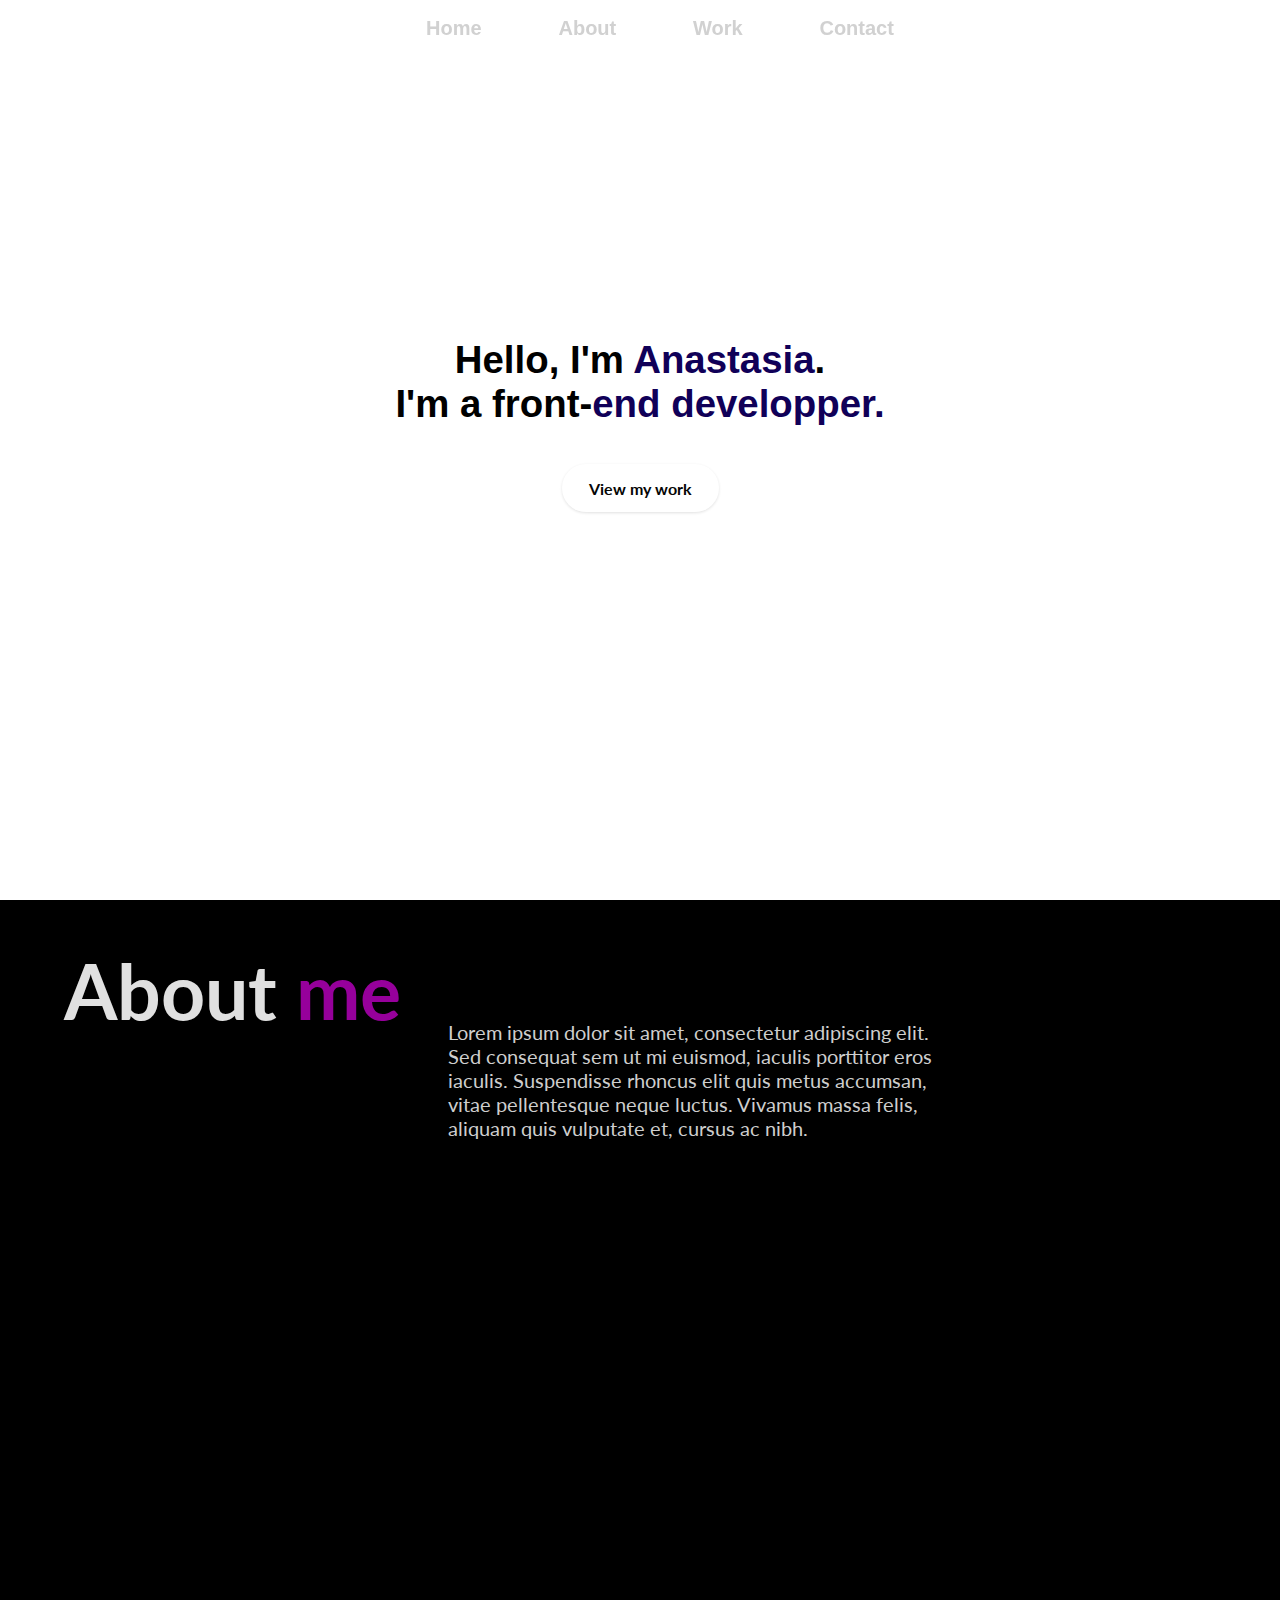
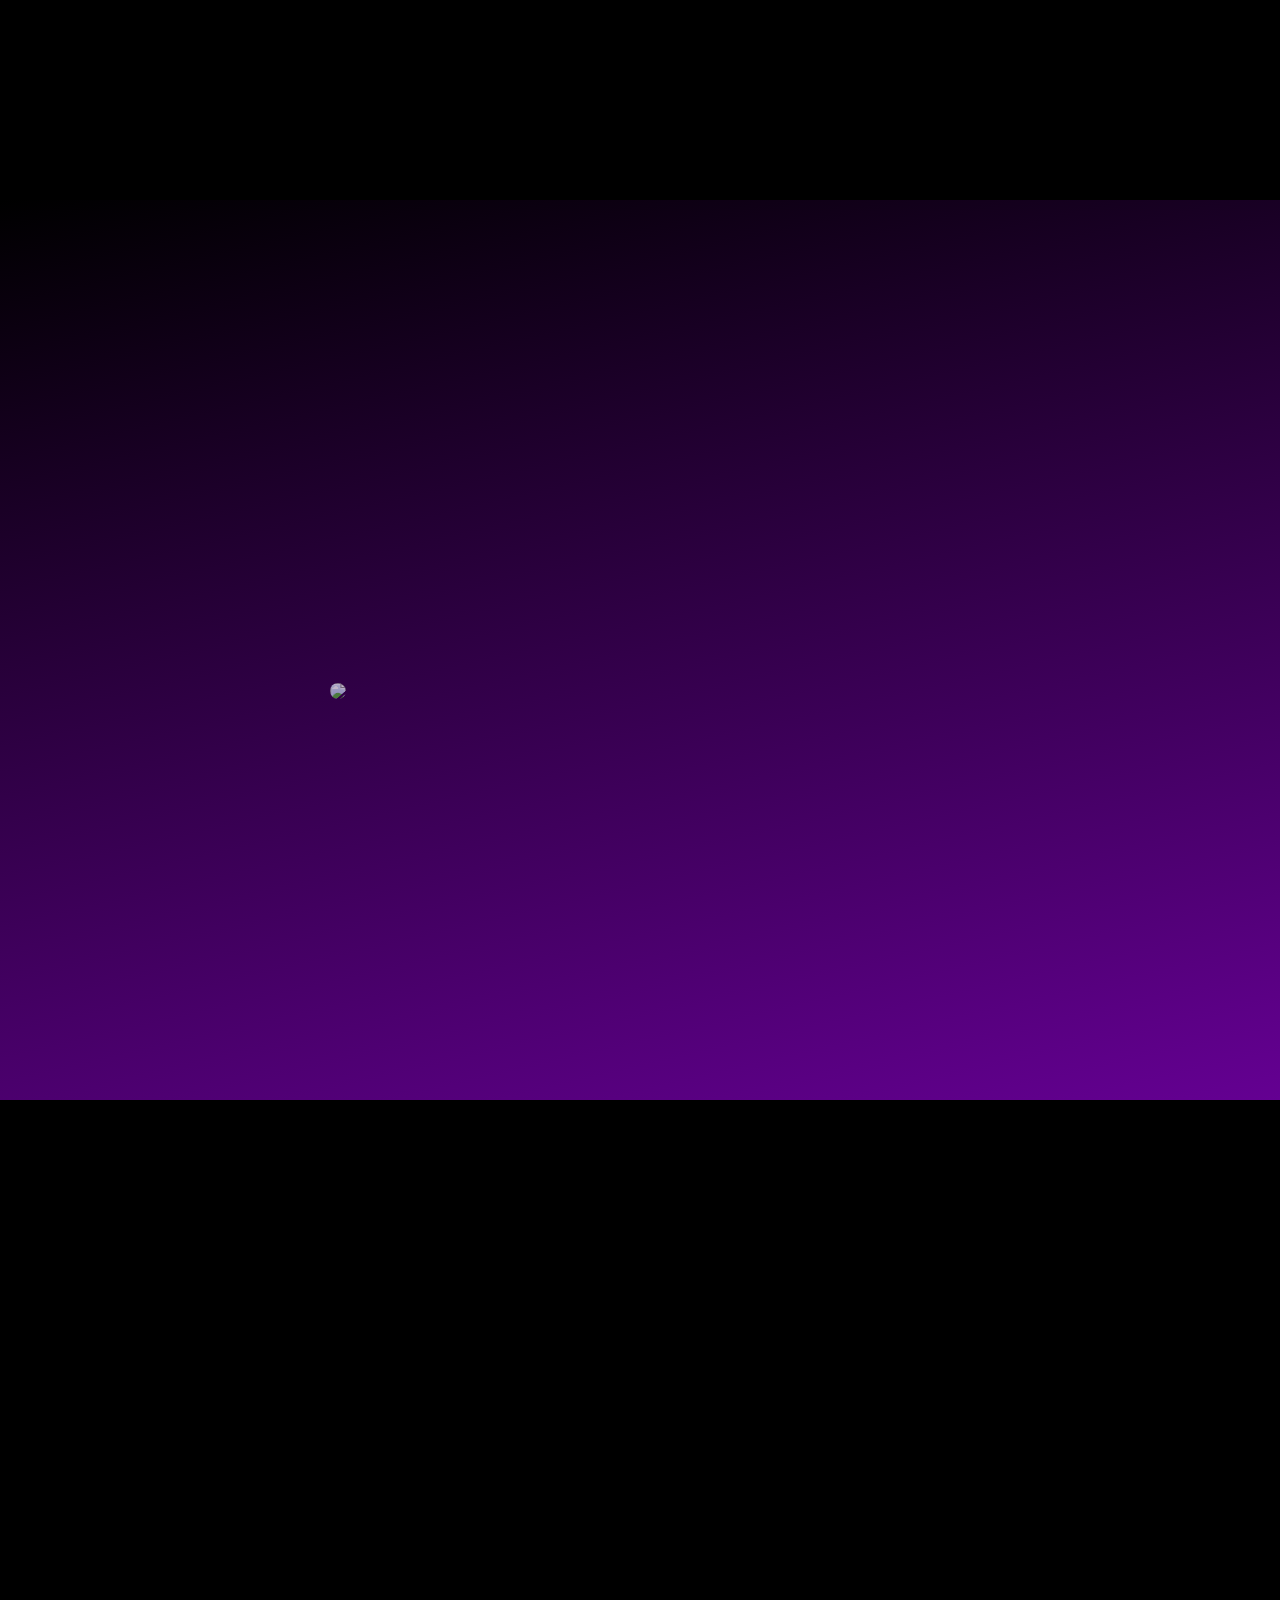
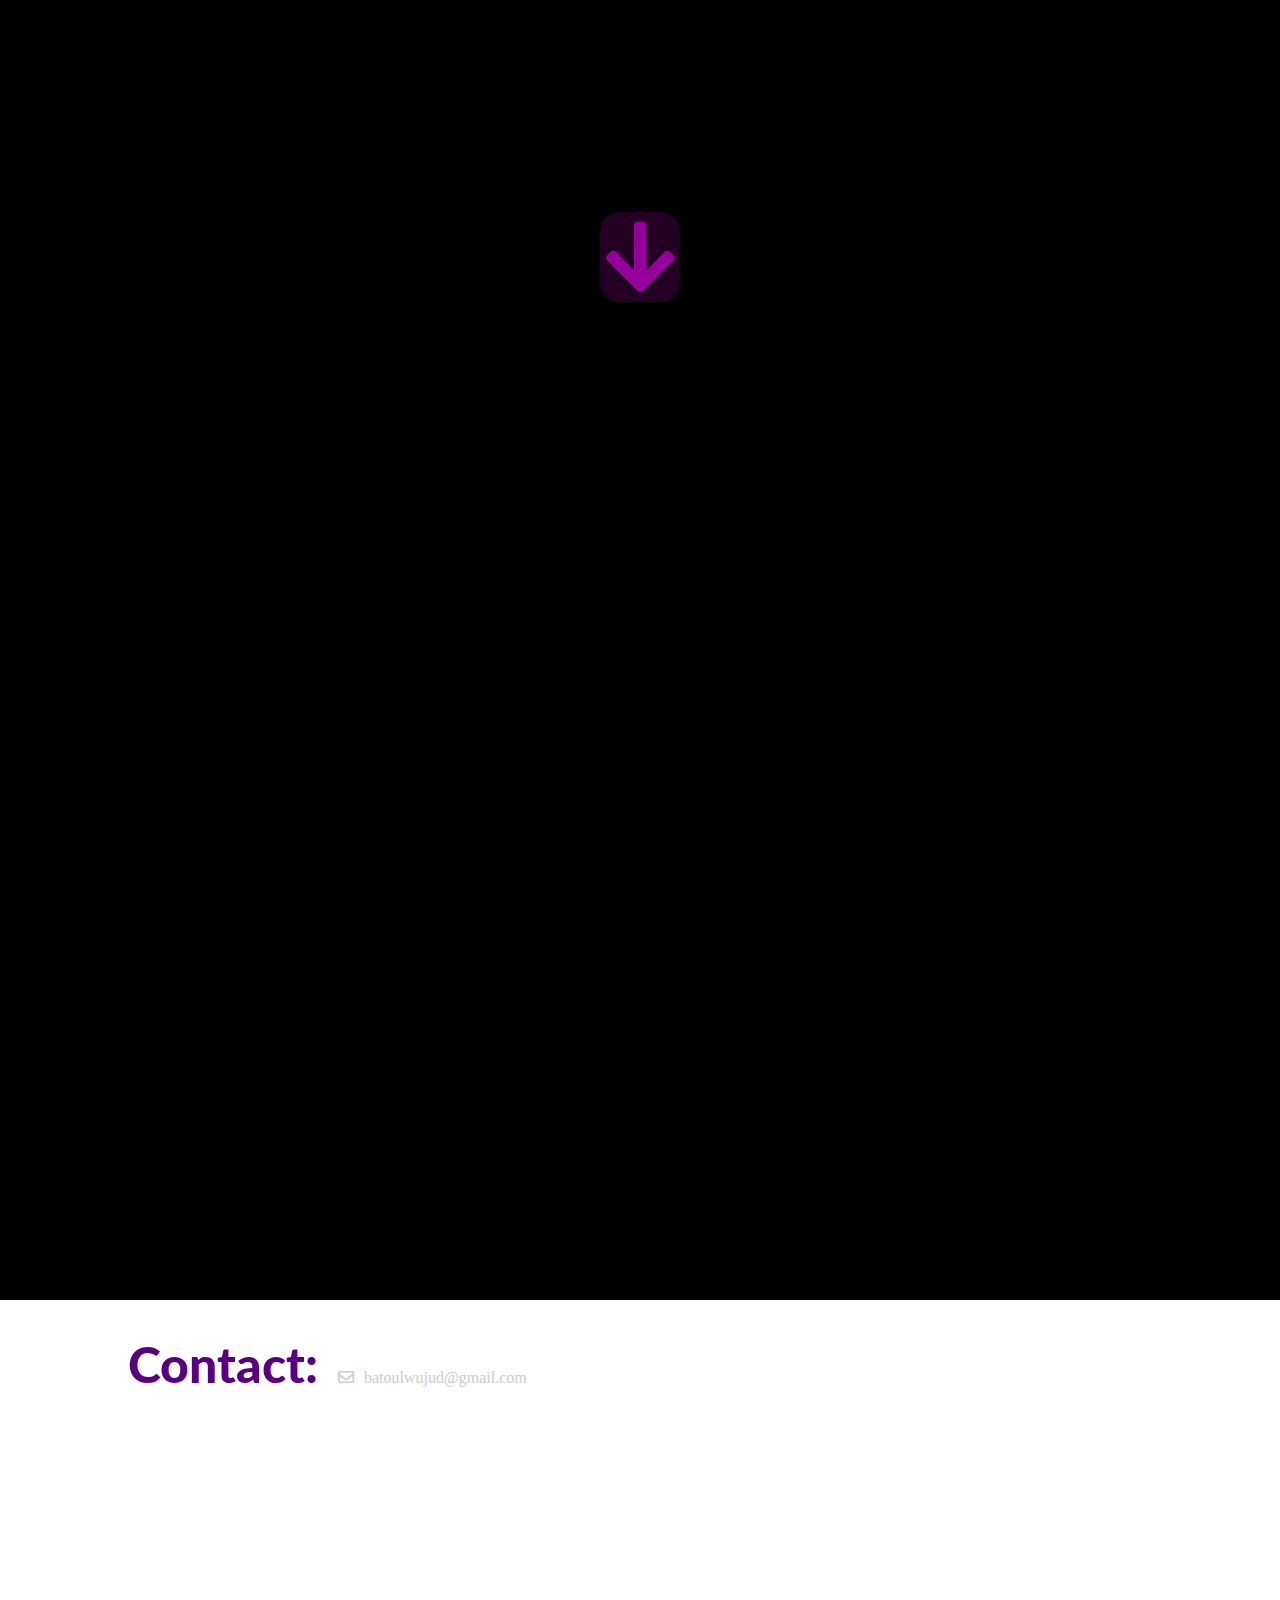
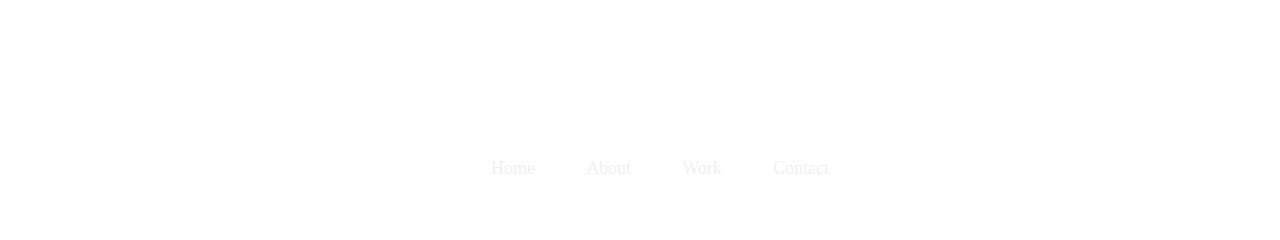
==== index.html @ 2432397b "Add files via upload" ====
<!DOCTYPE html>
<html>
<head>
    <title>Anastasia Portfolio</title>
    <script type="text/javascript" src="scripts.js" defer></script>
    <link rel="stylesheet" type="text/css" href="styles.css">
    <link rel="stylesheet" href="https://cdnjs.cloudflare.com/ajax/libs/font-awesome/5.15.3/css/all.min.css"/>
    <meta name="viewport" content="width=device-width, initial-scale=1.0">
    <link href="https://fonts.googleapis.com/css?family=Lato&display=swap" rel="stylesheet">
    <link rel="icon" type="image/x-icon" href="media/favicon.png">
</head>

<body>
    <div class="grid-container">
        
        <div class="principal-page" id="principal-page">
        <!--**************************************** Menu ******************************************-->
        <div class="row2" id="row2">
            <div class="row2-menu" style="position: sticky; top: 18px;">
            <ul>
                <li><a href="#" class="menu-link">Home</a></li>
                <li><a href="#about" class="menu-link">About</a></li>
                <li><a href="#work" class="menu-link">Work</a></li>
                <li><a href="#contact" class="menu-link">Contact</a></li>
            </ul>
            </div>
        </div>
        <div class="menu-button-container" id="reveal-button">
            <button class="menu-button" onclick="revealMenu()"><i class="fas fa-bars fa-3x fa-color"></i></button>
        </div>

        <div class="menu-visible" id="menu-visible">
            <div class="menu-button-closer" id="close-button">
                <button class="close-button" onclick="hideMenu()"><i class="fas fa-times fa-3x fa-color"></i></button>
            </div>
            <ul>
                <li><a href="#" class="menu-link">Home</a></li>
                <li><a href="#about" class="menu-link">About</a></li>
                <li><a href="#work" class="menu-link">Work</a></li>
                <li><a href="#contact" class="menu-link">Contact</a></li>
            </ul>
        </div>

        <!--**************************************** Big grid ******************************************-->
        <div class="row3">
            <div class="middle">
                <p>Hello, I'm <span>Anastasia</span>.<br>I'm a front-<span>end developper.</span></p>
                <button type="button" class="button"><a href="#about">View my work</a></button>
            </div>
        </div>
        </div>
        
        <!--**************************************** About Me ******************************************-->
        <div class="row4" id="about">
            <div class="header">
                <div class="col-1 hidden"><h1>About <span>me</span></h1></div>
                <div class="col-2 hidden">
                    <p>Lorem ipsum dolor sit amet, consectetur adipiscing elit. Sed consequat sem ut mi euismod, iaculis porttitor eros iaculis. Suspendisse rhoncus elit quis metus accumsan, vitae pellentesque neque luctus. Vivamus massa felis, aliquam quis vulputate et, cursus ac nibh.</p>
                </div>
            </div>
            <div class="skills hidden">
                <div class="col1"><h1>HTML</h1></div>
                <div class="col1"><h1>CSS</h1></div>
                <div class="col1"><h1>JAVASCRIPT</h1></div>
                <div class="col1"><h1>BOOTSTRAP4</h1></div>
            </div>
        
        </div>
        <!--**************************************** Work ******************************************-->
        <div class="row5" id="work">
            <div class="desktop">
                <h1 class="hidden">Responsive web pages</h1>
                <a href="crystalwebsite/index.html" target="_blank"><img class="hidden" src="media/CrystalDesktop.jpg"></a>
            </div>
            <div class="mobile hidden">
                <a href="crystalwebsite/index.html" target="_blank"><img src="media/MobileCrystal.jpg"></a>
            </div>
        </div>
        <!--**************************************** More ******************************************-->
        <div class="row6">
            <div class="r-1 r-1-mobile-1">
                <div class="header hidden"><h1 class="hidden">And <span>more..</span></h1></div><br>
                <div class="images">
                    <img class="hidden" style="transition: all 1s ease-in-out" src="media/register-mobile.png">
                    <img class="hidden" style="transition: 3s" src="media/MobileCrystal.jpg">
                    <img class="hidden" style="transition: 5s" src="media/login-mobile.png">
                </div>
                <div class="arrow"><a href="#next1" class="arrow-down"><i class="fas fa-arrow-down fa-5x arrow-color"></i></a></div>
            </div>
            <div class="r-1 r-1-mobile-2" id="next1">
                <div class="header"><h1 class="hidden">We asked <span>Auora..</span></h1></div><br>
                <div class="images hidden">
                    <iframe src="purplequora/index.html" title="description" class="quora-url"></iframe>
                </div>
            </div>
        </div>

        <!--**************************************** Contact ******************************************-->
        <div class="row7">
            <div class="contact-me">
                <h1>Contact:</h1><p><i class="far fa-envelope" style="margin-right: 10px"></i>batoulwujud@gmail.com</p>
            </div>
            <div class="row7-menu">
                <ul>
                    <li><a href="#" class="menu-link">Home</a></li>
                    <li><a href="#about" class="menu-link">About</a></li>
                    <li><a href="#work" class="menu-link">Work</a></li>
                    <li><a href="#contact" class="menu-link">Contact</a></li>
                </ul>
            </div>
        </div>
    

    </div>

</body>
</html>
---- styles.css ----
* {
    box-sizing: border-box;
  }
html{
    scroll-behavior: smooth;
}
body{
    padding: 0;
    margin: 0;
    overflow-x: hidden;
    box-sizing: border-box;
}
.grid-container{
    display: grid;
    grid-template-columns: repeat(12);
    scroll-snap-type: y mandatory;
}

.principal-page{
    background-image: url(media/background.jpg); background-size: cover; background-position: center;
    grid-column: span 12;
    height: 100vh;
}
/* **************************************** Menu ****************************************** */
.row2{
    grid-column: span 12;
    background-color: transparent;
    height: 50px;
    width: 100vw;
    position: fixed;
    top: 0;
}
.menu-style{
    background-color: rgba(16, 0, 88, 0.692);
    z-index: 10;
}
.row2 ul{
    display: flex;
    justify-content: center;
    justify-items: center;
}
.row2 ul li{
    display: inline-grid;
    padding: 0 3vw;
    position: relative;
}
.row2 ul li a{
    text-decoration: none;
    color: rgb(209, 209, 209);
    font-family: arial;
    font-size: 20px;
    font-weight: 600;
    line-height:20px;
    transition: 0.3s;
}
.row2 ul li a:hover{
    color: rgb(255, 255, 255);
}
.menu-button-container .menu-button, .menu-visible{
    display:none;
}
.row2 .close-button{
    display:none;
}

/* **************************************** Big grid ****************************************** */
.row3{
    grid-column: span 12;
    height: 100vh;
    display: flex;
    justify-content: center;
    align-items: center;
    text-align: center;
    font-family: arial; 
}
.row3 p{
    margin-top: -50px;
    font-size: 3vw;
    font-weight: 800;
}
.row3 p span{
    color:rgb(16, 0, 88);
}
.row3 .button{
    height:48px;
    border: none;
    border-radius: 30px;
    width: auto;
    padding: 0 3vh;
    background-color:rgba(255, 255, 255, 0.418);
    box-shadow: 0 1px 3px rgba(0,0,0,0.12);
    font-size: medium;
    font-family: Lato;
    font-weight: 700;
    cursor: pointer;
    color: rgb(5, 5, 5);
    transition: 0.3s;
}
.row3 .button a{
    text-decoration: none;
    font-size: medium;
    font-family: Lato;
    font-weight: 700;
    cursor: pointer;
    color: rgb(5, 5, 5);
    transition: 0.3s;
}
.row3 .button:hover{
    background-color: rgba(255, 255, 255, 0.699);
    color: black;
}

/* **************************************** About me ****************************************** */
.row4 {
    background-color: black;
    grid-column: span 12;
    height: 100vh;
    display: block;
    /*width: 100vw;*/
    scroll-snap-align: start;
}
.col-1 {width: 35%;}
.col-2 {width: 65%;}
.col-3 {width: 50%;}
.col-4 {width: 33.33%;}
.col-5 {width: 41.66%;}
.col-6 {width: 50%;}
.col-7 {width: 58.33%;}
.col-8 {width: 66.66%;}
.col-9 {width: 16.66%;}
.col-10 {width: 83.33%;}
.col-11 {width: 91.66%;}
.col-12 {width: 100%;}
/*[class*="col-"] {
    float: left;
    padding-left: 5vw;
  }*/

.col-1{
    background-color:rgb(0, 0, 0);
    height: 20vh;
    display: flex;
    align-items: center;
    font-family: Lato;
    font-size: 3vw;
    color: rgb(224, 224, 224);
    float:left;
    padding-left: 5vw;
}
.col-1 span{
    color:rgb(150, 0, 155);
}
.col-2{
    background-color: rgb(0, 0, 0);
    height: 30vh;
    padding-right: 25vw;
    padding-top: 10vh;
    display:flex;
    align-items: center;
    color:rgb(206, 206, 206);
    font-family: Lato;
    font-size: 20px;
}
.skills{
    display: grid;
    grid-template-columns: auto auto auto auto auto auto auto auto auto auto auto auto;
    margin-top: 8vh;
    margin-left:auto;
    margin-right: auto;

}
.skills h1{
    font-family: Lato;
    font-size: 25px;
    color:rgb(100, 0, 146);
    font-weight: 1000;
    border: 10px outset rgb(100, 0, 146);
    border-radius: 20px;
    line-height: 20vw;
    width: 20vw;
    display:flex;
    align-items: center;
    justify-content: center;
    box-shadow: 1px 3px 7px 0px rgba(55, 1, 155, 0.75);
}
.skills .col1{
    grid-column: span 3;
    display: flex;
    justify-content: center;
    align-items: center;
}

/* Reveal animation */
.hidden{
    opacity: 0;
    transition: all 1s ease-in-out;
}
.visible{
    opacity: 1;
}
/* **************************************** Row 5 ****************************************** */
.row5{
    grid-column: span 12;
    height: 100vh;
    background: rgb(100,0,146);
    background: linear-gradient(347deg, rgba(100,0,146,1) 0%, rgba(0,0,0,1) 100%);
    display: flex;
    align-items: center;
    justify-content: center;
    scroll-snap-align: start;
}
.row5 .desktop{
    display: inline-block;
    margin: 20px;
    color:rgba(255, 255, 255, 0.61);
    font-family: perpetua;
    font-size: 30px;
}
.row5 .desktop h1{
    text-align: center;
    cursor: pointer;
    width: fit-content;
    margin: auto; transition: 0.3s;
}
.row5 .desktop h1:hover{
    color: white;
}
.row5 .mobile{
    display: inline-block;
    margin: 20px;
}
.row5 .desktop img{
    width: 50vw;
    border-radius: 20px;
    cursor: pointer; margin-top: 20px;
}
.row5 .mobile img{
    width: 20vw; border-radius: 20px;
    cursor: pointer;
}
.row5 img{
    opacity: 0.7; transition: 0.3s;
}
.row5 img:hover{
    opacity: 1;
}

/* **************************************** Row 6 ****************************************** */
.row6{
    grid-column: span 12;
    height: 200vh; width: 100vw;
    background-color: rgb(0,0,0);
}
.row6 .r-1{
    height: 100vh;
    width: 100vw;
    box-sizing: border-box;
    padding-top: 70px;
    scroll-snap-align: start;
}
.row6 .r-1 .header{
    text-align: center;
}
.row6 .r-1 .header span{
    color: rgb(150, 0, 155); font-size: 50px;
}
.row6 .r-1 h1{
    text-align: center;
    cursor: pointer;
    width: fit-content;
    margin: auto; transition: 0.3s;
    color: rgb(224, 224, 224);
    font-family: perpetua;
    font-size: 50px;
}
.row6 .images{
    display: flex;
    justify-content: center;
}
.row6 .r-1 img{
    width: 17vw; height: 60vh;
    border-radius: 20px;
    margin-left: 50px; margin-right: 50px;
}
.row6 .arrow{
    display: flex; 
    justify-content: center;
    padding-top: 5px;
}
.arrow-color1{
    color: rgb(16, 0, 88);
    background-color: rgba(16, 0, 88, 0.233);
    border-radius: 20px;
    padding: 5px;
}
.arrow-color{
    color: rgb(150, 0, 155);
    background-color: rgba(150, 0, 155, 0.233);
    border-radius: 20px;
    padding: 5px;
}

/* *********** r-1 Quora url *********** */
.r-1 .quora-url{
    width: 80vw; height: 70vh;
    border-radius: 20px;
    border: 10px outset rgb(88, 0, 129);
}

/* *********************************** Contact ********************************** */
.row7{
    width: 100vw;
    height: 60vh;
    background-image: url(media/contact-bg.jpg);
    background-size: cover; background-position: center;
    overflow: auto;
    box-sizing: border-box;
}
.row7 .contact-me{
    padding-left: 10vw; height: 10vh;
}
.row7 h1{
    color: rgb(88, 0, 129);
    font-size: 50px; font-family: Lato; font-weight: 1000;
    display: inline-block;
    margin-right: 20px;
}
.row7 p{
    color: rgb(204, 204, 204);
    display: inline-block;
}
.row7 .row7-menu{
    height: 50vh;
    position: relative;
}
.row7 .row7-menu ul{
    display: flex; justify-content: center;
    list-style-type: none;
    position: absolute;
    bottom: 5vh;
    width: 100vw;
}
.row7 .row7-menu li{
    margin-right: 2vw; margin-left: 2vw;
}
.row7 .row7-menu li a{
    text-decoration: none;
    color: rgb(240, 240, 240);
    font-size: 18px;
}


@media (min-width: 769px) and (max-width: 1200px){
    .skills{
        padding-left: 30px; padding-right: 30px; box-sizing: border-box;
        margin-top: 4vh;
    }
    .skills .col1{
        grid-column: span 6;
    }
    .skills h1{
        line-height: 20vw;
        width: 35vw;
    }

    .row5 .desktop{
        font-size: 20px;
    }
    .row5 .desktop img{
        width: 60vw;
    }
    .row5 img{
        opacity: 1;
    }
    .row5 .mobile img{
        height: 40vh;
    }
    .row6 .r-1 img{
        width: 30vw; height: 60vh;
        border-radius: 20px;
        margin-left: 0.5vw; margin-right: 0.5vw;
    }
    .row6 .arrow{
        padding-top: 20px;
    }
}

@media (max-width: 768px){
    .row2{
        display: none;
    }
    .menu-button-container .menu-button{
        display: block;
        background-color: transparent;
        border: none; border-radius: 8px;
        margin-left: 4vw; margin-top: 4vw;
        position: fixed; z-index: 10;
    }
    .fa-color{
        color:rgb(16, 0, 88);
    }
    .row3{
        height: 100vh;
    }
    .principal-page{
        height: 100vh; max-width: 100vw;
    }
    .menu-visible{
        display: none;
        justify-content: center;
        position: fixed;
        height: 50px;
        width: 100vw;
        box-sizing: border-box;
        background-color: rgba(74, 74, 146, 0.671);
        z-index: 10;
    }
    .menu-visible .menu-button-closer{
        position: fixed; left: 10px; top: 5px;
    }
    .menu-visible .menu-button-closer .close-button{
        background-color: transparent;
        border: none; border-radius: 8px;
    }
    .menu-visible ul li{
        display: inline-block;
        margin-left: 2vw; margin-right: 2vw;
    }
    .menu-visible ul li a{
        text-decoration: none; color:rgb(223, 223, 223);
    }
    .row3 p{
        font-size: 5vw;
    }

    /* ******* About me ******* */
    .col-2{
        height: 30vh;
        padding-right: 2vw;
        padding-top: 20px;
        font-size: 16px;
        box-sizing: border-box;
    }
    .row4 .header{
        padding-top: 10px;
    }
    .skills{
        padding-left: 10px; padding-right: 10px; box-sizing: border-box;
        margin-top: 3vh;
    }
    .skills .col1{
        grid-column: span 6;
    }
    .skills h1{
        width: 30vw; height: 30vw;
        font-size:medium;
    }
    /* ******* row5 ******* */
    .row5{
        height: calc(10vh + 50vw + 100vw + 10vh + 10vh);
        display: block;
    }
    .row5 .desktop{
        font-size: 20px;
        display: block; width: 100vw; text-align: center; margin:0;
        padding-top: 10vh;
    }
    .row5 .desktop img{
        width: 90vw; height: 50vw;
    }
    .row5 .mobile{
        display: block; width: 100vw; text-align: center; margin-top: 5vh; margin-left: 0; margin-right: 0;
    }
    .row5 .mobile img{
        width: 60vw; height: 100vw;
        display: inline-block;
    }
    /* ***** More ****** */
    .row6{
        height: 400vh;
    }
    .row6 .r-1{
        padding-top: 4vh;
    }
    .row6 .r-1-mobile-1{
        height: calc(300vw + 6vh + 38vh);
    }
    .row6 .images{
        display: block; text-align: center;
        width: 100vw; 
    }
    .row6 .r-1 img{
        width: 60vw; height: 100vw;
        border-radius: 20px;
        margin: auto; margin-bottom: 2vh;
        display: block;
    }
    .row6 .r-1-mobile-2{
        height: 120vw;
    }
    .r-1 .quora-url{
        width: 80vw; height: 120vw;
    }
    .row6{
        height: calc(130vw + 300vw + 6vh + 38vh + 100px);
    }
    /* ***** Contact ***** */
    .row7{
        height: 30vh;
        overflow-x: hidden;
        box-sizing: border-box;
        padding: 0;
    }
    .row7 h1{
        font-size: 30px;
    }
    .row7 .contact-me{
        height:20vh;
    }
    .row7 .row7-menu{
        height: 10vh;
        margin: 0;
    }
    .row7 .row7-menu ul{
        bottom: 10px;
    }
}
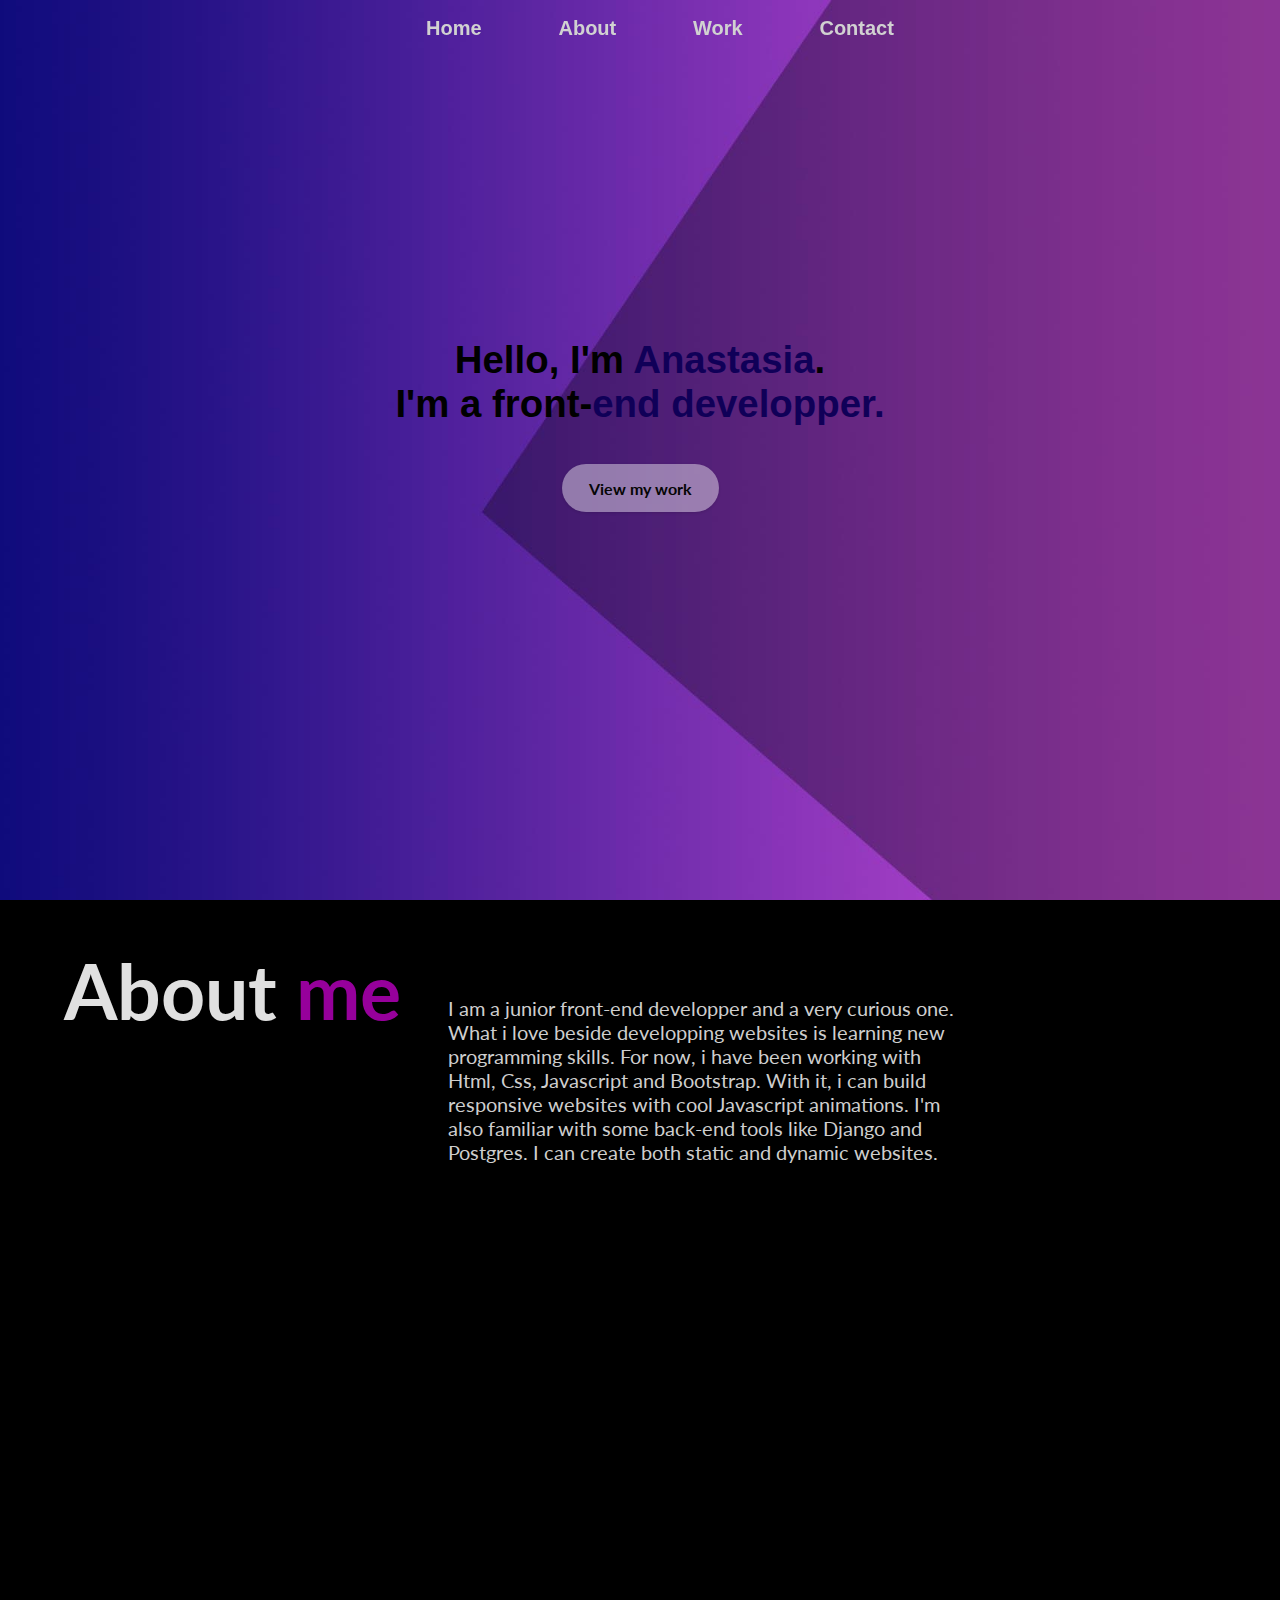
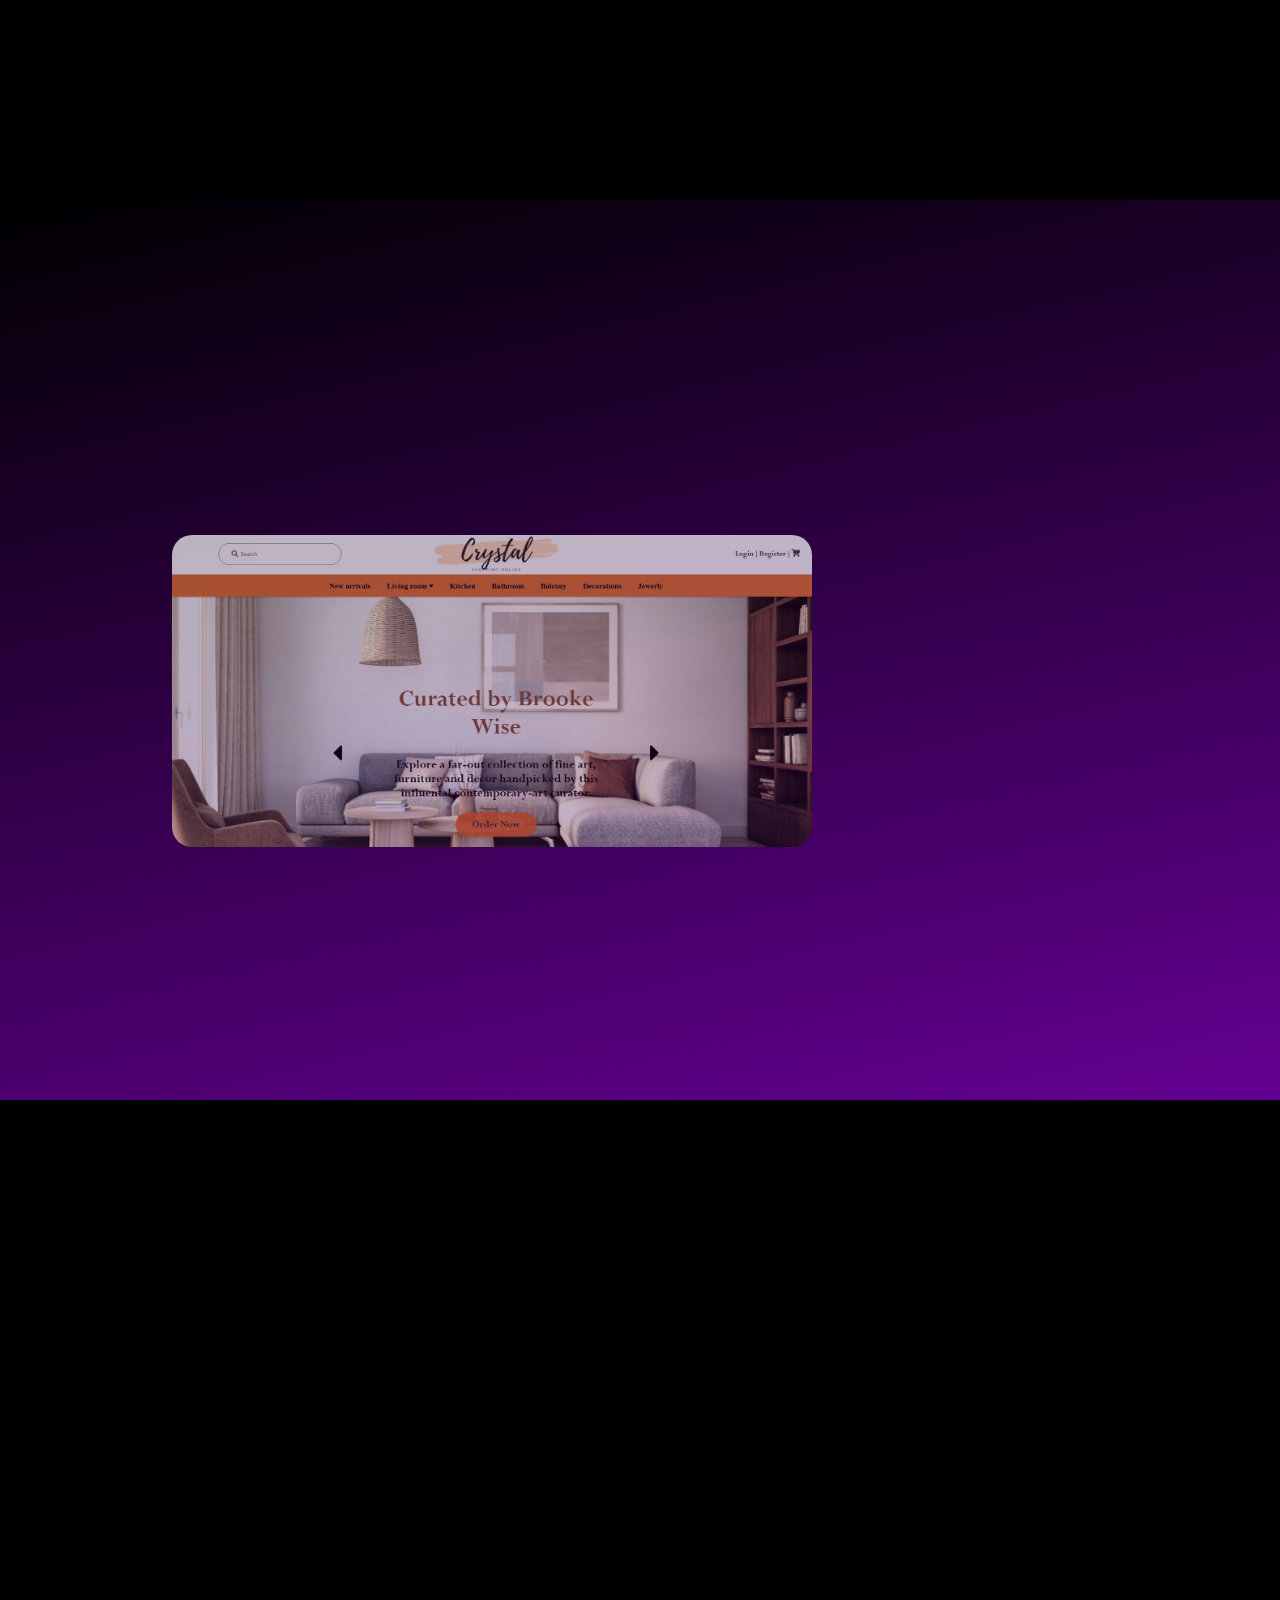
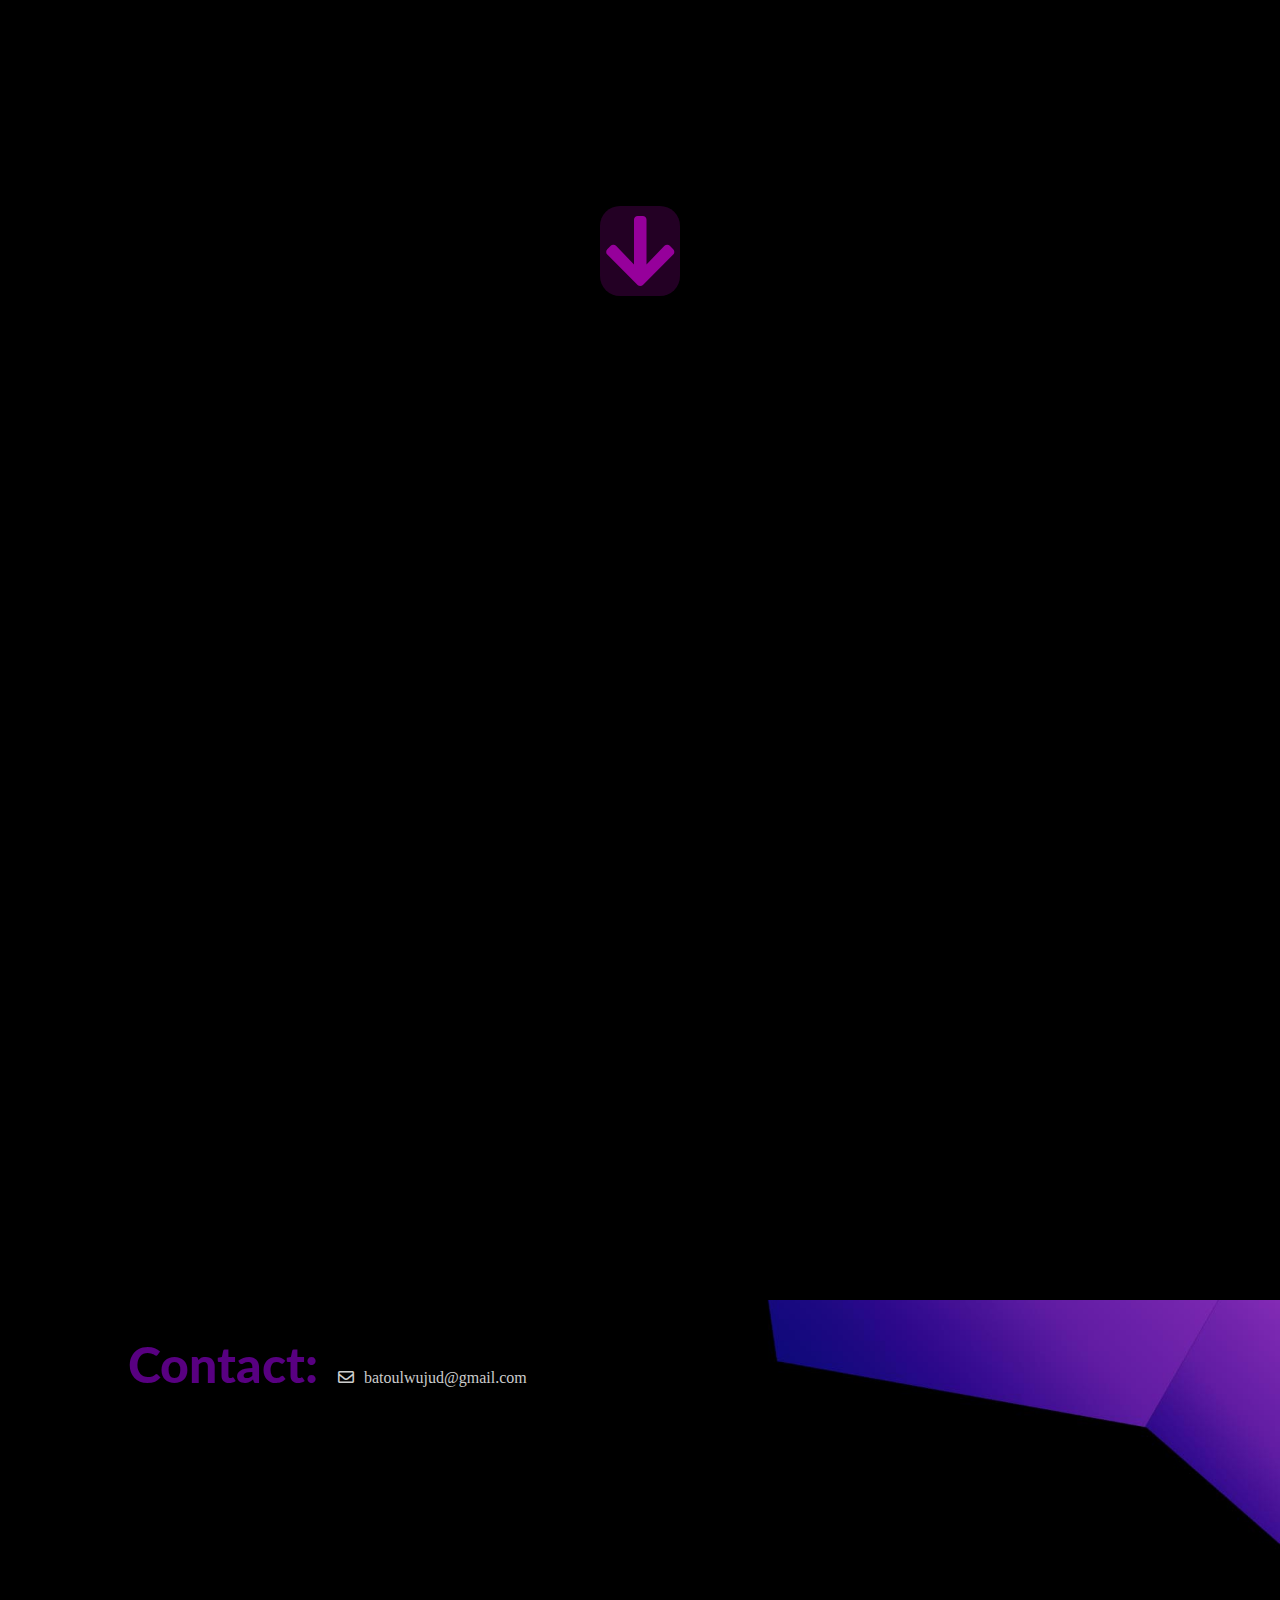
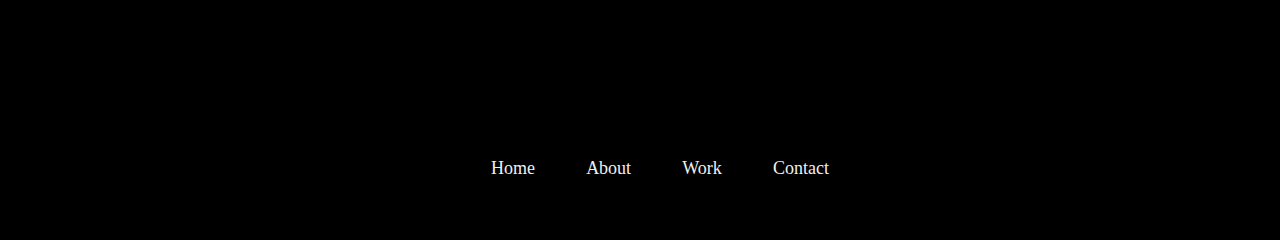
==== commit 488edc89: "Add files via upload" ====
--- a/index.html
+++ b/index.html
@@ -55,7 +55,7 @@
             <div class="header">
                 <div class="col-1 hidden"><h1>About <span>me</span></h1></div>
                 <div class="col-2 hidden">
-                    <p>Lorem ipsum dolor sit amet, consectetur adipiscing elit. Sed consequat sem ut mi euismod, iaculis porttitor eros iaculis. Suspendisse rhoncus elit quis metus accumsan, vitae pellentesque neque luctus. Vivamus massa felis, aliquam quis vulputate et, cursus ac nibh.</p>
+                    <p>I am a junior front-end developper and a very curious one. What i love beside developping websites is learning new programming skills. For now, i have been working with Html, Css, Javascript and Bootstrap. With it, i can build responsive websites with cool Javascript animations. I'm also familiar with some back-end tools like Django and Postgres. I can create both static and dynamic websites.</p>
                 </div>
             </div>
             <div class="skills hidden">
--- a/styles.css
+++ b/styles.css
@@ -435,7 +435,7 @@
 
     /* ******* About me ******* */
     .col-2{
-        height: 30vh;
+        height: 40vh;
         padding-right: 2vw;
         padding-top: 20px;
         font-size: 16px;
@@ -524,4 +524,13 @@
     .row7 .row7-menu ul{
         bottom: 10px;
     }
+}
+@media (min-width: 300px) and (max-width: 400px){
+    .row5{
+        height: calc(10vh + 50vw + 100vw + 10vh + 20vh);
+    }
+    .col-2{
+        font-size: 14px;
+        height:50vh;
+    }
 }